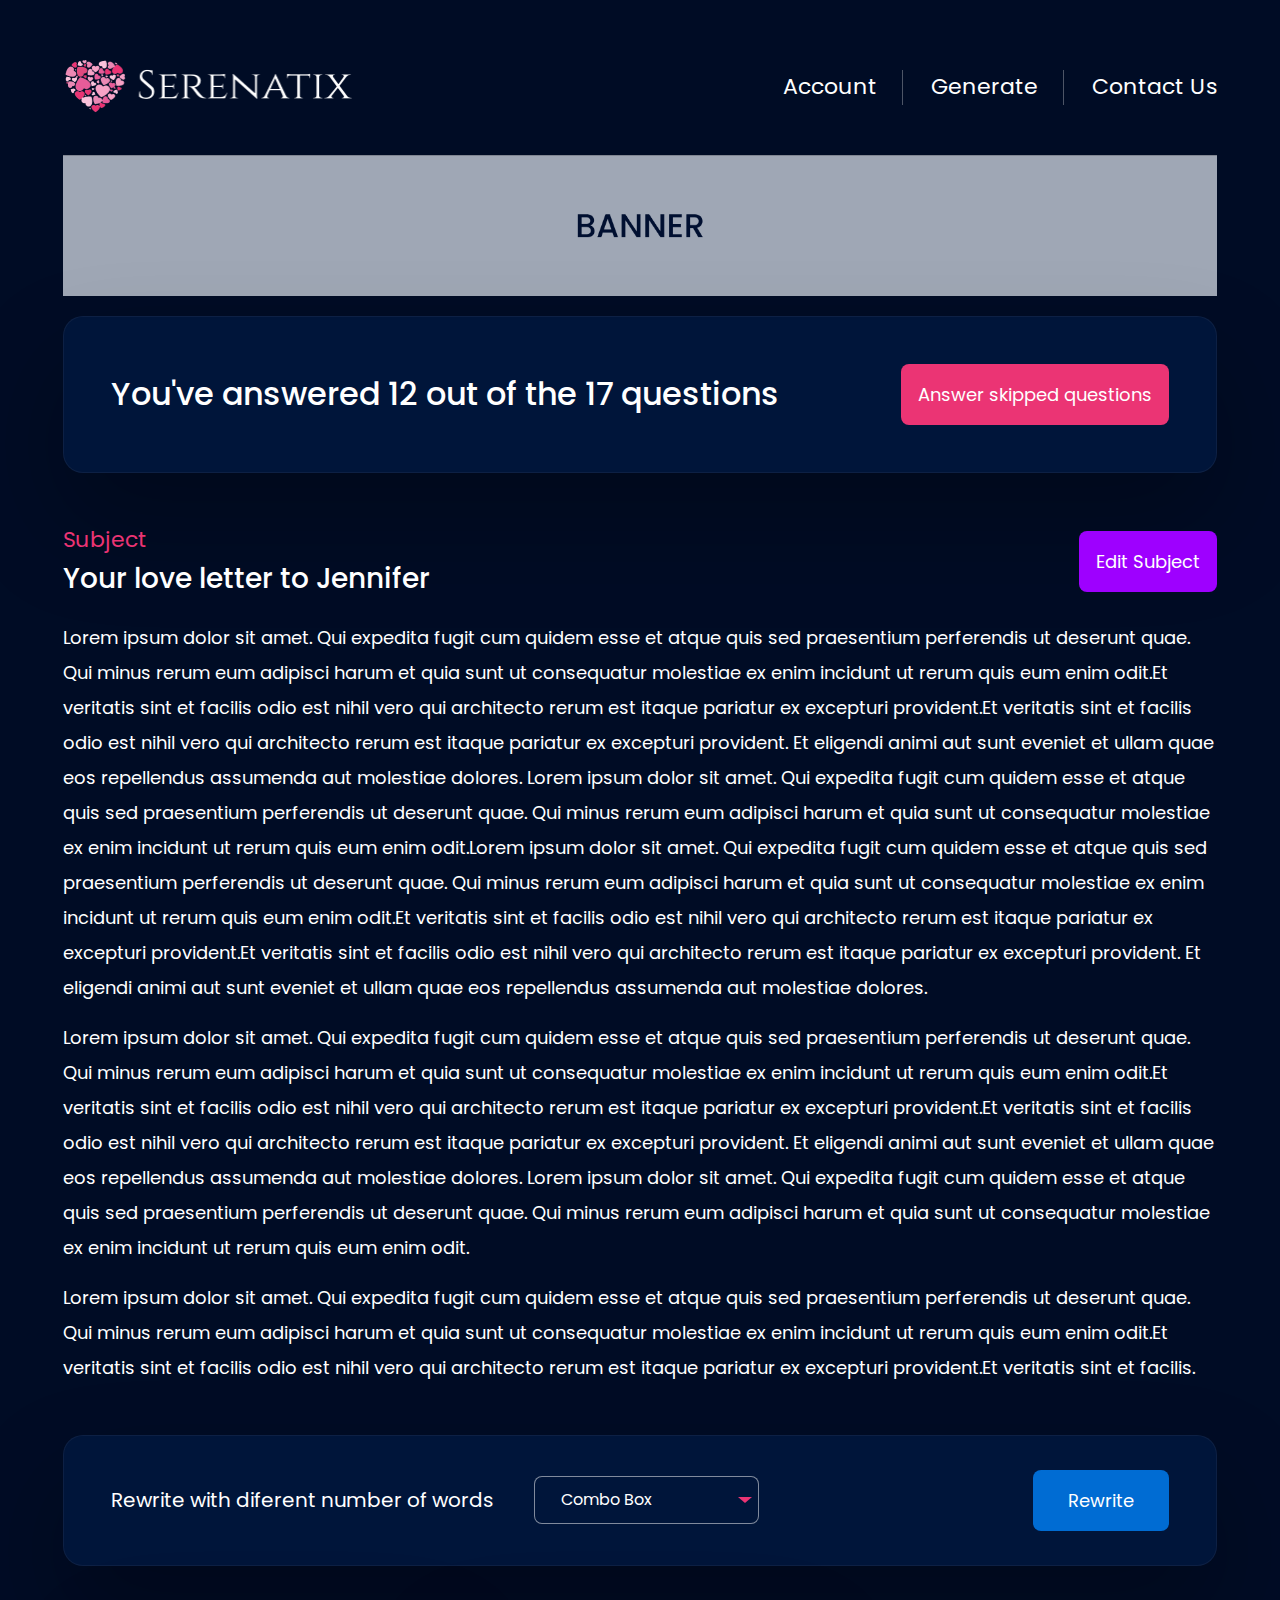
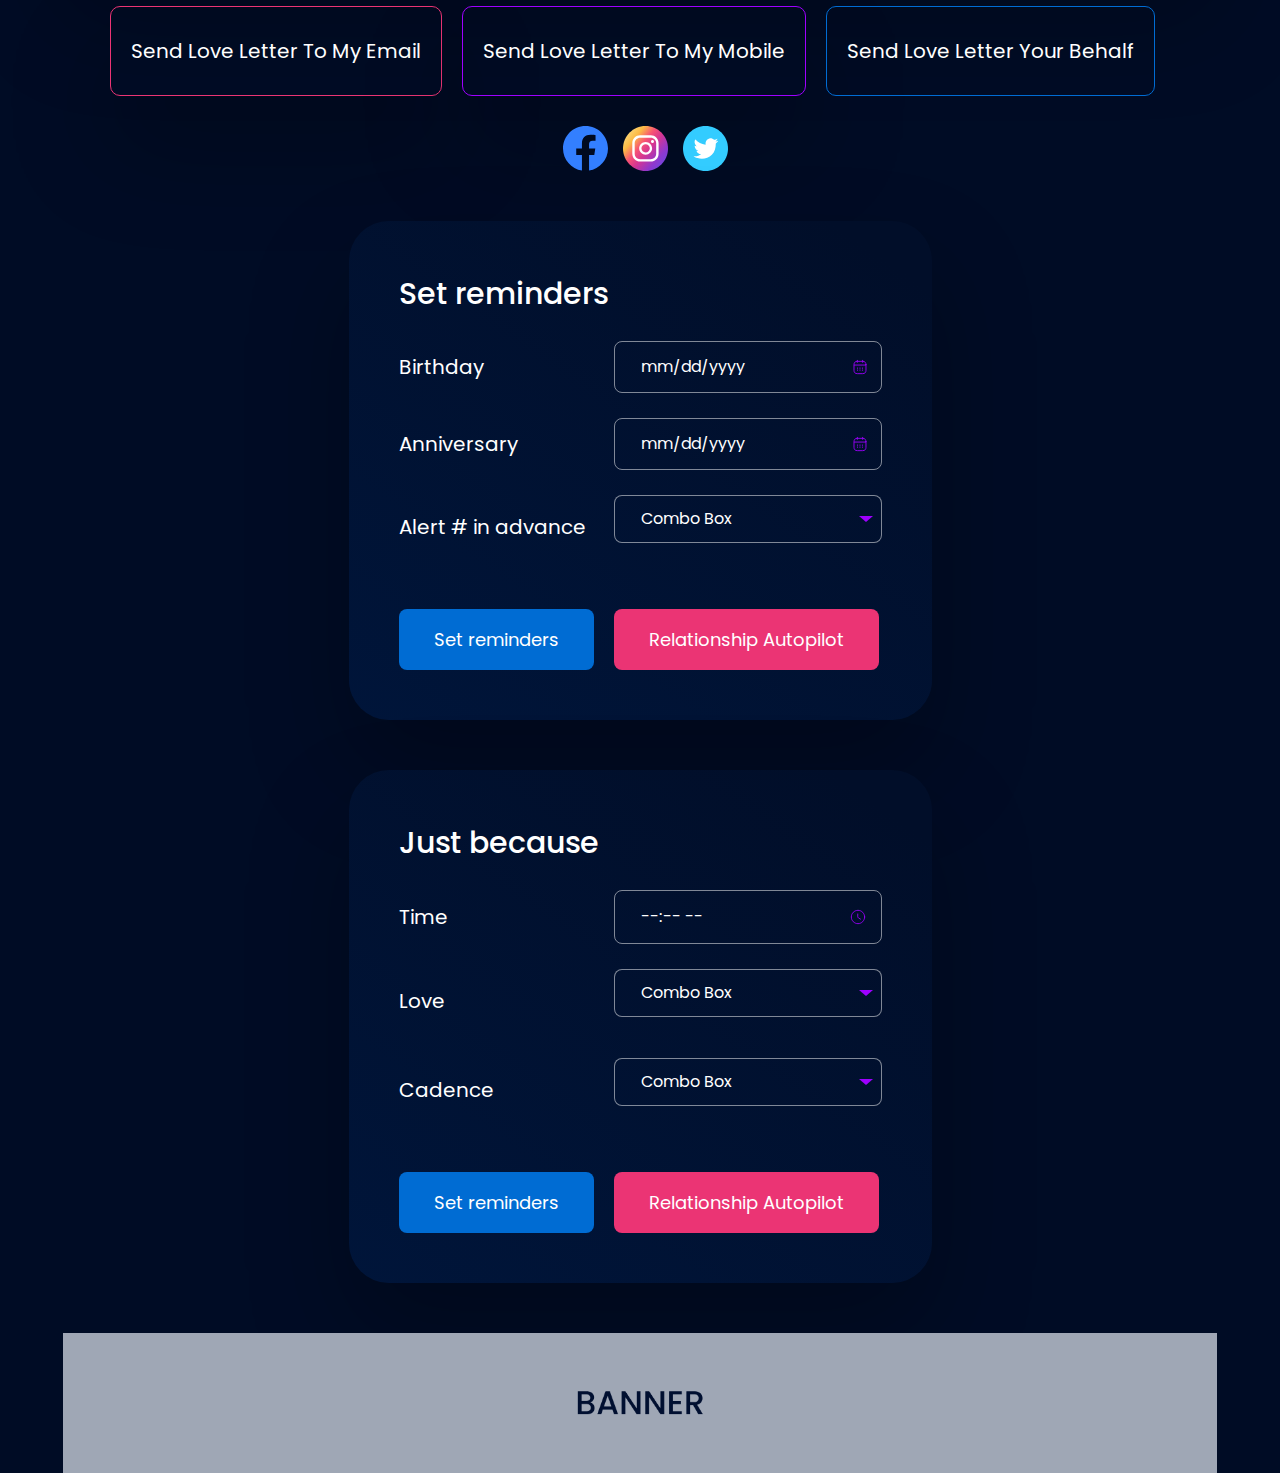
==== answare.html @ 98b58cbd "First Commit" ====
<!DOCTYPE html>
<html class="no-js" lang="en">

<head>
   <meta charset="utf-8" />
   <meta http-equiv="X-UA-Compatible" content="IE=edge" />
   <meta name="robots" content="noindex, follow" />
   <meta name="viewport" content="width=device-width, initial-scale=1">
   <meta name="description" content="" />

   <!-- Site Title -->
   <title>Answered - Serenatix - HTML Markup</title>

   <!-- Favicon -->
   <link rel="website icon" type="png" href="assets/img/icon.png" />
   <!-- CSS
	   ============================================ -->
   <!-- Bootstrap.css -->
   <link rel="stylesheet" href="assets/css/bootstrap-5.2.2.min.css" />

   <!-- Style.css -->
   <link rel="stylesheet" href="assets/css/main.css" />

   <!-- Responsive.css -->
   <link rel="stylesheet" href="assets/css/responsive.css" />
</head>

<body>
   <div class="content-wrapper">
      <header class="desktop-4-header">
         <div class="container-fluid">
            <div class="row">
               <div class="col ">
                  <div class="header_inner d-lg-flex justify-content-between align-items-center">
                     <div class="header_logo">
                        <a href="#"><img src="./assets/img/logo/line-logo.png" alt=""></a>
                     </div>
                     <div class="header_navigation">
                        <ul>
                           <li><a href="#">Account</a></li>
                           <li><a href="#">Generate</a></li>
                           <li><a href="#">Contact Us</a></li>
                        </ul>
                     </div>
                  </div>
               </div>
            </div>
         </div>
      </header>

      <section class="positive_qualities answered">
         <div class="container-fluid">
            <div class="row">
               <div class="col">
                  <div class="top_banner">
                     <img src="./assets/img/banner/banner-top.png" alt="">
                  </div>

                  <div class="answered_wrapper d-flex">

                     <div class="answered_content">
                        <div class="ans_cta">
                           <h2 class="title">You've answered 12 out of the 17 questions</h2>
                           <a href="#" class="btn">Answer skipped questions</a>
                        </div>

                        <div class="ans_content">
                           <div class="ans_content_subject d-flex align-items-center justify-content-between">
                              <div class="subject_head">
                                 <span>Subject</span>
                                 <h3>Your love letter to Jennifer</h3>
                              </div>
                              <div class="button">
                                 <a href="#" class="btn">Edit Subject</a>
                              </div>
                           </div>
                           <p>Lorem ipsum dolor sit amet. Qui expedita fugit cum quidem esse et atque quis sed
                              praesentium perferendis ut deserunt quae. Qui minus rerum eum adipisci harum et quia sunt
                              ut consequatur molestiae ex enim incidunt ut rerum quis eum enim odit.Et veritatis sint et
                              facilis odio est nihil vero qui architecto rerum est itaque pariatur ex excepturi
                              provident.Et veritatis sint et facilis odio est nihil vero qui architecto rerum est itaque
                              pariatur ex excepturi provident. Et eligendi animi aut sunt eveniet et ullam quae eos
                              repellendus assumenda aut molestiae dolores. Lorem ipsum dolor sit amet. Qui expedita
                              fugit cum quidem esse et atque quis sed praesentium perferendis ut deserunt quae. Qui
                              minus rerum eum adipisci harum et quia sunt ut consequatur molestiae ex enim incidunt ut
                              rerum quis eum enim odit.Lorem ipsum dolor sit amet. Qui expedita fugit cum quidem esse et
                              atque quis sed praesentium perferendis ut deserunt quae. Qui minus rerum eum adipisci
                              harum et quia sunt ut consequatur molestiae ex enim incidunt ut rerum quis eum enim
                              odit.Et veritatis sint et facilis odio est nihil vero qui architecto rerum est itaque
                              pariatur ex excepturi provident.Et veritatis sint et facilis odio est nihil vero qui
                              architecto rerum est itaque pariatur ex excepturi provident. Et eligendi animi aut sunt
                              eveniet et ullam quae eos repellendus assumenda aut molestiae dolores.</p>
                           <p>Lorem ipsum dolor sit amet. Qui expedita fugit cum quidem esse et atque quis sed
                              praesentium perferendis ut deserunt quae. Qui minus rerum eum adipisci harum et quia sunt
                              ut consequatur molestiae ex enim incidunt ut rerum quis eum enim odit.Et veritatis sint et
                              facilis odio est nihil vero qui architecto rerum est itaque pariatur ex excepturi
                              provident.Et veritatis sint et facilis odio est nihil vero qui architecto rerum est itaque
                              pariatur ex excepturi provident. Et eligendi animi aut sunt eveniet et ullam quae eos
                              repellendus assumenda aut molestiae dolores. Lorem ipsum dolor sit amet. Qui expedita
                              fugit cum quidem esse et atque quis sed praesentium perferendis ut deserunt quae. Qui
                              minus rerum eum adipisci harum et quia sunt ut consequatur molestiae ex enim incidunt ut
                              rerum quis eum enim odit.</p>
                           <p>
                              Lorem ipsum dolor sit amet. Qui expedita fugit cum quidem esse et atque quis sed
                              praesentium perferendis ut deserunt quae. Qui minus rerum eum adipisci harum et quia sunt
                              ut consequatur molestiae ex enim incidunt ut rerum quis eum enim odit.Et veritatis sint et
                              facilis odio est nihil vero qui architecto rerum est itaque pariatur ex excepturi
                              provident.Et veritatis sint et facilis.</p>
                        </div>

                        <div class="ans_cta cta-2">
                           <h4 class="title">Rewrite with diferent number of words</h4>
                           <div class="form_group">
                              <select name="occasion" id="occasion">
                                 <option value="combo-box">Combo Box</option>
                                 <option value="combo-box">Combo Box</option>
                                 <option value="combo-box">Combo Box</option>
                                 <option value="combo-box">Combo Box</option>
                              </select>
                           </div>
                           <a href="#" class="btn">Rewrite</a>
                        </div>

                        <div class="ans_share ">
                           <div class="ans_share_btn">
                              <a href="#" class="email">Send Love Letter To My Email</a>
                              <a href="#" class="mobile">Send Love Letter To My Mobile</a>
                              <a href="#" class="behalf">Send Love Letter Your Behalf</a>
                           </div>
                           <ul class="socials">
                              <li><a href="#"><img src="./assets/img/icons/fb.svg" alt=""></a></li>
                              <li><a href="#"><img src="./assets/img/icons/ig.svg" alt=""></a></li>
                              <li><a href="#"><img src="./assets/img/icons/tw.svg" alt=""></a></li>
                           </ul>
                        </div>

                        <div class="ans_reminder ">
                           <div class="single_reminder reminder">
                              <h2>Set reminders</h2>
                              <div class="form_group">
                                 <label for="r-date">Birthday</label>
                                 <input type="date" name="b-date" id="b-date" placeholder="Birthday">
                              </div>
                              <div class="form_group">
                                 <label for="r-date">Anniversary</label>
                                 <input type="date" name="Anniversary" id="Anniversary" placeholder="Anniversary">
                              </div>
                              <div class="form_group">
                                 <label for="occasion">Alert # in advance</label>
                                 <select name="occasion" id="occasion">
                                    <option value="combo-box">Combo Box</option>
                                    <option value="combo-box">Combo Box</option>
                                    <option value="combo-box">Combo Box</option>
                                    <option value="combo-box">Combo Box</option>
                                 </select>
                              </div>

                              <div class="buttons">
                                 <a href="#" class="btn reminder">Set reminders</a>
                                 <a href="#" class="btn autopilot">Relationship Autopilot</a>
                              </div>
                           </div>
                           <div class="single_reminder ">
                              <h2>Just because</h2>
                              <div class="form_group">
                                 <label for="r-date">Time</label>
                                 <input type="time" name="b-date" id="b-date" placeholder="Birthday">
                              </div>
                              <div class="form_group">
                                 <label for="r-date">Love</label>
                                 <select name="occasion" id="occasion">
                                    <option value="combo-box">Combo Box</option>
                                    <option value="combo-box">Combo Box</option>
                                    <option value="combo-box">Combo Box</option>
                                    <option value="combo-box">Combo Box</option>
                                 </select>
                              </div>
                              <div class="form_group">
                                 <label for="occasion">Cadence</label>
                                 <select name="occasion" id="occasion">
                                    <option value="combo-box">Combo Box</option>
                                    <option value="combo-box">Combo Box</option>
                                    <option value="combo-box">Combo Box</option>
                                    <option value="combo-box">Combo Box</option>
                                 </select>
                              </div>

                              <div class="buttons">
                                 <a href="#" class="btn reminder">Set reminders</a>
                                 <a href="#" class="btn autopilot">Relationship Autopilot</a>
                              </div>
                           </div>
                        </div>

                     </div>

                     <div class="answered_side_banner">
                        <img src="./assets/img/banner/banner-side.png" alt="" class="side-top">
                        <img src="./assets/img/banner/banner-side.png" alt="" class="side-bottom">
                     </div>

                  </div>

                  <div class="bottom_banner d-none d-md-block">
                     <img src="./assets/img/banner/banner-top.png" alt="">
                  </div>
               </div>
            </div>
         </div>
      </section>
   </div>

   <!-- JS
      ============================================ -->
   <!-- Jquery js -->
   <script src="assets/js/jquery-3.6.1.min.js"></script>

   <!-- Bootstrap -->
   <script src="assets/js/bootstrap.bundle-5.2.2.min.js"></script>

   <!-- Main -->
   <script src="assets/js/main.js"></script>
</body>

</html>
---- assets/css/main.css ----
/* CSS Index
-----------------------------------
1. Theme default css
2. Header Area
3. Off Canvas Menu
4. Mobile Menu Area
5. Hero Area
*/

/* Theme Default CSS
==================================================*/
@import url("https://fonts.googleapis.com/css2?family=Poppins:wght@200;300;400;500;600;700;800&display=swap");

:root {
	--color-primary: #eb3474;
	--color-secondary: #006cd3;
	--color-violet: #9e00ff;
	--color-white: #ffffff;
	--color-light: rgba(255, 255, 255, 0.5);
	--color-gray-light: #757095;
	--color-black: #000c25;

	--font-pop: "Poppins", sans-serif;
}
body {
	font-family: var(--font-pop);
	font-weight: 400;
	font-style: normal;
	font-size: 18px;
	color: var(--color-white);
	line-height: 35px;
	/* background-color: var(--color-black);	 */
}
* {
	margin: 0px;
	padding: 0px;
	box-sizing: border-box;
}
img {
	max-width: 100%;
	transition: all 0.3s ease-out 0s;
}
a,
.button {
	-webkit-transition: all 0.3s ease-out 0s;
	-moz-transition: all 0.3s ease-out 0s;
	-ms-transition: all 0.3s ease-out 0s;
	-o-transition: all 0.3s ease-out 0s;
	transition: all 0.3s ease-out 0s;
	text-decoration: none;
}

a:hover,
.main-menu li a:hover,
.footer-menu li a:hover {
	color: #2b96cc;
	text-decoration: none;
}
a,
button {
	color: var(--color-primary);
	outline: medium none;
	cursor: pointer;
}
h1,
h2,
h3,
h4,
h5,
h6 {
	font-family: var(--font-pop);
	font-weight: 500;
	font-style: normal;
	color: var(--color-white);
	margin: 0 0 15px;
	text-transform: normal;
}
h1 a,
h2 a,
h3 a,
h4 a,
h5 a,
h6 a {
	color: inherit;
}
h1 {
	font-size: 40px;
}
h2 {
	font-size: 30px;
}
h3 {
	font-size: 24px;
}
h4 {
	font-size: 22px;
}
h5 {
	font-size: 18px;
}
h6 {
	font-size: 16px;
}

ul {
	margin: 0px;
	padding: 0px;
}
li {
	list-style: none;
}
p {
	margin-bottom: 15px;
}

hr {
	border-bottom: 1px solid var(--color-light);
	border-top: 0 none;
	margin: 30px 0;
	padding: 0;
}

label {
	color: var(--color-light);
	cursor: pointer;
	font-size: 15px;
	font-weight: 400;
}

*::-moz-selection {
	background: var(--color-secondary);
	color: var(--color-white);
	text-shadow: none;
}
::-moz-selection {
	background: var(--color-secondary);
	color: var(--color-white);
	text-shadow: none;
}
::selection {
	background: var(--color-secondary);
	color: var(--color-white);
	text-shadow: none;
}
*::-moz-placeholder {
	color: var(--color-secondary);
	font-size: 14px;
	opacity: 1;
}
*::placeholder {
	color: var(--color-light);
	font-size: 16px;
	line-height: 16px;
	font-weight: 300;
	opacity: 1;
}

/* button style */
.btn,
.form_group input[type="submit"] {
	background-color: var(--color-secondary);
	border-radius: 8px;
	color: var(--color-white);
	display: inline-block;
	font-size: 18px;
	line-height: 27px;
	font-weight: 400;
	margin-bottom: 0;
	padding: 17px 17px;
	text-align: center;
	transition: all 0.3s ease 0s;
	border: none;
}
.btn:hover {
	background-color: var(--color-secondary);
}

input:focus[type="url"],
input:focus[type="text"],
input:focus[type="email"],
input:focus[type="tel"],
input:focus[type="button"],
input:focus[type="submit"],
input:focus[type="search"],
button:focus[type="button"],
button:focus[role="button"],
button:focus,
input:focus,
textarea:focus {
	outline: none;
	text-decoration: none;
}
select:focus-visible {
	outline: none;
}
.btn:focus {
	box-shadow: 0 0 0 0;
}

/* End Default Css */

/* Start Header Area
==================================================*/
.desktop-1,
.desktop-2,
.desktop-3 {
	min-height: 100vh;
	width: 100%;
	background-color: var(--color-black);
	background-repeat: no-repeat;
	background-position: left center;
	background-size: 57.5%;
	/* border-radius: 50px; */
	overflow: hidden;
	position: relative;
}
.desktop_content {
	max-width: 582px;
	width: 100%;
	margin-right: 169px;
	margin-top: 93px;
	/* background-color: var(--color-black); */
}
.desktop_content .desktop_logo {
	margin-bottom: 77px;
}
.desktop_content .desktop_logo > a {
	display: block;
	text-align: center;
	max-width: 300px;
	margin: auto;
}
.single_box_inner .inner_text {
	border: 1px solid rgba(255, 255, 255, 0.1);
	border-radius: 0 30px 30px 0;
	padding: 31px 48px;
}

.single_box_inner .inner_text > h3 {
	line-height: 36px;
	margin-bottom: 10px;
}

.single_box_inner .inner_text > p {
	font-size: 16px;
	line-height: 25px;
	letter-spacing: -0.02em;
	color: var(--color-gray-light);
	max-width: 427px;
	width: 100%;
	margin-bottom: 40px;
}

.single_box_inner .inner_text > .btn {
	width: 427px;
}
.single_box_inner .inner_text {
	border: 1px solid rgba(255, 255, 255, 0.1);
	border-radius: 0 30px 30px 0;
	padding: 31px 48px;
}
.single_box_inner .inner_text > p {
	font-size: 16px;
	line-height: 25px;
	letter-spacing: -0.02em;
	color: var(--color-gray-light);
	max-width: 427px;
	margin-bottom: 40px;
}

.single_box_inner .inner_text > .btn {
	width: 427px;
}
.generate-song .single_box_inner .inner_text > .btn {
	background-color: var(--color-primary);
}
.single_box_inner {
	padding: 29px;
	background: linear-gradient(
		193.73deg,
		rgba(255, 255, 255, 0.03) 10.68%,
		rgba(255, 255, 255, 0) 90.18%
	);
	border-radius: 0 30px 30px 0;
}
.form_group input,
.form_group select {
	width: 427px;
	background-color: transparent;
	border: 0.5px solid var(--color-light);
	padding: 15px 26px;
	border-radius: 8px;
	color: var(--color-white);
	margin-bottom: 16px;
	font-size: 16px;
	line-height: 16px;
}
.form_group select {
	-moz-appearance: none;
	-webkit-appearance: none;
	appearance: none;
	background-image: url("../img/icons/select-down.svg");
	background-size: 14px;
	background-repeat: no-repeat;
	background-position-x: 97%;
	background-position-y: 20px;
}
.form_group input[type="date"]::-webkit-calendar-picker-indicator {
	background-image: url("../img/icons/calendar.svg");
	margin-right: -15px;
}
/* .form_number {
	position: relative;
}
.form_number::after,
.form_number::before {
	position: absolute;
	right: 5px;
	width: 1.6em;
	height: 0.9em;
	font-size: 10px;
	pointer-events: none;
	background: #fff;
}
.form_number::after {
	color: blue;
	content: "\25B2";
	margin-top: 1px;
}
.form_number::before {
	color: red;
	content: "\25BC";
	margin-bottom: 5px;
	bottom: -0.5em;
} */

.single_box_inner .inner_text > h2 {
	line-height: 45px;
	margin-bottom: 30px;
}

.form_group input::placeholder {
	color: var(--color-light);
	font-weight: 300;
}

.form_group {
	position: relative;
}

.form_group > img {
	position: absolute;
	right: 14px;
	top: 40%;
	transform: translateY(-50%);
	width: 25px;
}
.form_notice {
	display: flex;
	justify-content: space-between;
	margin-top: 15px;
	margin-bottom: 56px;
}

.form_notice .forgot > a {
	font-size: 16px;
	line-height: 16px;
	text-decoration: underline;
	color: var(--color-white);
}
.form_notice .forgot > a:hover {
	color: var(--color-primary);
}
.form_notice .remember input[type="checkbox"] {
	width: 28px;
	-webkit-appearance: none;
	-moz-appearance: none;
	-o-appearance: none;
	appearance: none;
	margin-bottom: 0;
	margin-right: 11px;
	position: relative;
	cursor: pointer;
}

.form_notice .remember input[type="checkbox"]:before {
	content: "";
	position: absolute;
	display: block;
	top: -20px;
	right: -2px;
	width: 28px;
	height: 28px;
	border-radius: 6px;
	background-color: var(--color-primary);
	border: 1px solid var(--color-primary);
}
.form_notice .remember input[type="checkbox"]:checked:after {
	content: "";
	display: block;
	width: 7px;
	height: 15px;
	border: solid var(--color-white);
	border-width: 0 2px 2px 0;
	-webkit-transform: rotate(45deg);
	-ms-transform: rotate(45deg);
	transform: rotate(45deg);
	position: absolute;
	top: -16px;
	left: 13px;
}
.form_notice .remember input[type="checkbox"]:checked:before {
	border-color: var(--color-primary);
}
.form_notice .remember label {
	font-size: 16px;
	line-height: 16px;
	font-weight: 300;
	color: var(--color-white);
}
.mobile-desktop-logo {
	background-color: var(--color-black);
	padding-top: 48px;
}

.mobile-desktop-logo .desktop_logo {
	max-width: 197px;
	margin: auto;
	margin-bottom: -100px;
	position: relative;
}
.mobile-desktop-logo .mobile-image > img {
	width: 100%;
}
.content-wrapper {
	background-color: var(--color-black);
	background-position: center center;
	background-size: cover;
	background-repeat: no-repeat;
}
.desktop-4-header,
.content-section,
.generate-section,
.positive_qualities {
	padding-right: 4%;
	padding-left: 4%;
}
.header_logo > a {
	display: inline-block;
	max-width: 290px;
}
.header_navigation li {
	display: inline-block;
	position: relative;
}

.header_navigation li > a {
	font-size: 22px;
	line-height: 14px;
	font-weight: 400;
	color: var(--color-white);
}
.header_navigation li > a:hover {
	color: var(--color-primary);
}

.header_navigation li:not(:last-child):after {
	position: absolute;
	right: 0;
	width: 1px;
	height: 100%;
	background-color: var(--color-white);
	content: "";
	opacity: 0.3;
}

.header_navigation li:not(:last-child) {
	padding-right: 26px;
	margin-right: 23px;
}
.desktop-4-header .header_inner {
	border-bottom: 1px solid var(--color-light);
	padding-top: 60px;
	padding-bottom: 40px;
}
.content-section {
	padding-top: 35px;
	padding-bottom: 60px;
}
.plain_text > p {
	margin-bottom: 0;
}
.generate_content_wrapper .generate_form {
	max-width: 760px;
	width: 100%;
	margin-right: 70px;
}
.generate_content_wrapper .generate_form,
.generate_content_wrapper .generate_content {
	margin-bottom: 50px;
}
.generate_form .form_group label {
	min-width: 285px;
	font-size: 20px;
	line-height: 30px;
	color: var(--color-white);
}

.generate_form .form_group:not(:last-child) {
	margin-bottom: 25px;
}
.generate_form .form_group label {
	min-width: 285px;
	font-size: 20px;
	line-height: 30px;
	color: var(--color-white);
}
.generate_form .form_group label span {
	color: var(--color-primary);
}

.generate_form .form_group:not(:last-child) {
	margin-bottom: 25px;
}

.generate_form .form_group input,
.generate_form .form_group select {
	margin-bottom: 0;
	max-width: 470px;
	width: 100%;
}
.generate_form .form_group select option {
	color: var(--color-primary);
}
.generate_form .form_group select option:first-of-type {
	color: var(--color-light);
}
.generate_content .content_credits {
	background: linear-gradient(214.92deg, #010e29 7.83%, #00153a 100%);
	padding: 30px;
	border-radius: 40px;
	box-shadow: 0px 50px 100px rgba(0, 0, 0, 0.25);
	margin-bottom: 30px;
}

.generate_content .content_credits .credits_refer,
.generate_content .content_credits .credits_buy {
	border: 1px solid rgba(255, 255, 255, 0.1);
	padding: 22px;
	border-radius: 30px 0 0 30px;
	max-width: 316px;
	width: 100%;
	display: flex;
	flex-direction: column;
	justify-content: center;
}

.generate_content .content_credits .credits_buy {
	border-radius: 0 30px 30px 0;
	padding: 20px 40px;
}

.generate_content .content_credits .credits_refer h4,
.generate_content .content_credits .credits_buy h4 {
	font-size: 18px;
	line-height: 27px;
	margin-bottom: 1px;
	font-weight: 400;
}

.generate_content .content_credits .credits_refer p,
.generate_content .content_credits .credits_buy p {
	font-size: 14px;
	line-height: 17px;
	color: var(--color-light);
	font-weight: 300;
	margin-bottom: 15px;
}

.generate_content .content_credits .credits_buy h4 {
	margin-bottom: 19px;
}

.generate_content .content_credits .credits_refer h4 span,
.generate_content .content_credits .credits_buy h4 span {
	color: var(--color-primary);
}
.generate_content .content_credits .credits_refer .btn,
.generate_content .content_credits .credits_buy .btn {
	font-size: 16px;
	line-height: 24px;
	font-weight: 400;
	padding: 12px 26px;
}
.generate_content .content_credits .credits_buy .btn {
	background-color: var(--color-violet);
}
.generate_content .content_credits .total_credits {
	position: relative;
}

.generate_content .content_credits .total_credits > p {
	position: absolute;
	left: 50%;
	top: 50%;
	transform: translate(-50%, -50%);
	width: 100%;
	margin-bottom: 0;
	text-align: center;
}
.generate_content .content_credits .total_credits img {
	max-width: 230px;
	margin-left: -20px;
	margin-right: -20px;
}
.generate_content .content_credits .total_credits > p .total {
	display: block;
	font-size: 35px;
	line-height: 32px;
	font-weight: 500;
	color: var(--color-white);
}

.generate_content .content_credits .total_credits > p .text {
	font-size: 12px;
	line-height: 14px;
	text-transform: uppercase;
	font-weight: 500;
	display: inline-block;
	white-space: pre-line;
}
.generate_content .content_archive h3 {
	line-height: 36px;
	margin-bottom: 10px;
}

.generate_content .content_archive .archive_table {
	width: 100%;
	border-radius: 20px;
	overflow: hidden;
	background: linear-gradient(214.92deg, #010e29 7.83%, #00153a 100%);
}

.generate_content .content_archive .archive_table tr > th,
.generate_content .content_archive .archive_table tr > td {
	padding: 17px 25px;
	font-size: 14px;
	line-height: 21px;
	color: var(--color-light);
}

.generate_content .content_archive .archive_table thead {
	background-color: rgba(255, 255, 255, 0.1);
}

.generate_content .content_archive .archive_table tr > th select {
	padding: 0;
	margin: 0;
	background-color: transparent;
	border: none;
	width: 100%;
	color: var(--color-white);
	font-size: 14px;
	line-height: 21px;
	font-weight: 400;
}
.generate_content .content_archive .archive_table tr > th select {
	-moz-appearance: none;
	-webkit-appearance: none;
	appearance: none;
	background-image: url("../img/icons/table-arrow.svg");
	background-size: 14px;
	background-repeat: no-repeat;
	background-position-x: 100%;
}

.generate_content .content_archive .archive_table tr > th:not(:last-child),
.generate_content .content_archive .archive_table tr > td:not(:last-child) {
	border-right: 1px solid rgba(255, 255, 255, 0.1);
	width: 33.33%;
}

.generate_content .content_archive .archive_table tbody tr:not(:last-child) {
	border-bottom: 1px solid rgba(255, 255, 255, 0.1);
}
.generate_content_wrapper .generate_form .generate_form_btn {
	margin-top: 80px;
	display: flex;
	justify-content: space-between;
}

.generate_content_wrapper .generate_form .generate_form_btn > .btn {
	padding: 17px 25px;
	margin: 0 5px;
}

.generate_content_wrapper .generate_form .generate_form_btn > .btn.love {
	background-color: var(--color-primary);
}

.generate_content_wrapper .generate_form .generate_form_btn > .btn.letter {
	background-color: var(--color-violet);
}

/* Characteristics */
.positive_qualities_inner {
	text-align: center;
}

.positive_qualities_inner .total_quality {
	position: relative;
}

.positive_qualities_inner .total_quality > img {
	max-width: 280px;
	margin-top: -30px;
	margin-bottom: -30px;
}

.positive_qualities_inner .total_quality > p {
	position: absolute;
	top: 50%;
	left: 50%;
	transform: translate(-50%, -50%);
}

.positive_qualities_inner .total_quality > p span {
	display: block;
}

.positive_qualities_inner .total_quality > p span.total {
	font-size: 35px;
	line-height: 32px;
	font-weight: 500;
	color: var(--color-white);
}

.positive_qualities_inner .total_quality > p span.text {
	font-size: 14px;
	line-height: 14px;
	font-weight: 500;
	text-transform: uppercase;
	margin-top: 7px;
}
.positive_qualities_inner .title {
	font-size: 34px;
	line-height: 51px;
	margin-bottom: 34px;
}
.positive_qualities_checkbox {
	background: linear-gradient(214.92deg, #010e29 7.83%, #00153a 100%);
	padding: 35px;
	border-radius: 20px;
	margin-bottom: 80px;
}
.positive_qualities_checkbox .checkbox_group:not(:last-child) {
	margin-bottom: 28px;
}
.checkbox_group {
	display: flex;
}
.checkbox_group input[type="checkbox"] {
	max-width: 35px;
	width: 100%;
	-webkit-appearance: none;
	-moz-appearance: none;
	-o-appearance: none;
	appearance: none;
	margin-bottom: 0;
	margin-right: 20px;
	position: relative;
	cursor: pointer;
}

.checkbox_group input[type="checkbox"]:before {
	content: "";
	position: absolute;
	display: block;
	top: 0px;
	right: 0px;
	width: 35px;
	height: 35px;
	border-radius: 5px;
	background-color: #00153a;
	border: 1px solid var(--color-light);
	overflow: hidden;
}
.checkbox_group input[type="checkbox"]:checked:after {
	content: "";
	display: block;
	width: 11px;
	height: 20px;
	border: solid var(--color-white);
	border-width: 0 2px 2px 0;
	-webkit-transform: rotate(45deg);
	-ms-transform: rotate(45deg);
	transform: rotate(45deg);
	position: absolute;
	top: 3px;
	left: 12px;
}
.checkbox_group input[type="checkbox"]:checked:before {
	border-color: var(--color-primary);
	background-color: var(--color-primary);
}
.checkbox_group label {
	font-size: 22px;
	line-height: 35px;
	color: var(--color-white);
	font-weight: 400;
}
.positive_qualities_checkbox .checkbox_group.input {
	margin-left: 55px;
	margin-top: 20px;
}
.positive_qualities_checkbox .checkbox_group.input textarea {
	display: block;
	max-width: 100%;
	width: 100%;
	border: 1px solid var(--color-light);
	background: transparent;
	border-radius: 8px;
	padding: 28px 33px;
	font-size: 20px;
	line-height: 16px;
	color: var(--color-white);
	font-weight: 300;
}
.positive_qualities_buttons {
	padding-bottom: 67px;
}
.positive_qualities_buttons .question .btn {
	padding: 17px 40px;
}
.positive_qualities_buttons .question .btn.previous {
	filter: drop-shadow(0px 30px 60px rgba(235, 52, 116, 0.15));
	background-color: transparent;
	border: 1px solid var(--color-violet);
	margin-right: 20px;
}
.positive_qualities_buttons .question .btn.next {
	background-color: var(--color-violet);
}
.positive_qualities_buttons .saves .btn {
	padding: 17px 30px;
}
.positive_qualities_buttons .saves .btn.finished {
	background-color: var(--color-primary);
	margin-left: 20px;
}

/* Answered */
.top_banner {
	margin-bottom: 20px;
}
.answered_side_banner .side-top {
	margin-bottom: 20px;
}
.answered_side_banner {
	max-width: 212px;
	width: 100%;
	margin-left: 50px;
}
.answered_content {
	width: 100%;
}
.answered_content .ans_cta {
	border: 1px solid rgba(255, 255, 255, 0.05);
	background-color: #00153a;
	box-shadow: 0px 50px 100px rgba(0, 0, 0, 0.25);
	border-radius: 20px;
	padding: 47px;
	display: flex;
	align-items: center;
	justify-content: space-between;
	margin-bottom: 50px;
}
.answered_content .ans_cta .title {
	font-size: 32px;
	line-height: 48px;
	margin-bottom: 0;
}

.answered_content .ans_cta .btn {
	background-color: var(--color-primary);
}
.ans_content_subject .subject_head > span {
	display: inline-block;
	font-size: 22px;
	line-height: 33px;
	color: var(--color-primary);
}

.ans_content_subject .subject_head > h3 {
	font-size: 28px;
	line-height: 42px;
	margin-bottom: 0;
}

.ans_content_subject .button .btn {
	background-color: var(--color-violet);
}

.ans_content_subject {
	margin-bottom: 20px;
}
.ans_content > p {
	font-size: 18px;
	line-height: 35px;
}
.answered_content .ans_cta.cta-2 {
	padding: 34px 47px;
	margin-bottom: 40px;
}

.answered_content .ans_cta.cta-2 .title {
	font-size: 20px;
	line-height: 30px;
	font-weight: 400;
}
.ans_content {
	margin-bottom: 50px;
}
.answered_content .ans_cta.cta-2 .btn {
	background-color: var(--color-secondary);
	padding: 17px 35px;
}
.answered_content .ans_cta.cta-2 .form_group select {
	margin-bottom: 0px;
	width: 100%;
}
.answered_content .ans_cta.cta-2 .form_group {
	max-width: 225px;
	width: 100%;
	margin-left: 40px;
	margin-right: auto;
}
.ans_share_btn > a {
	font-size: 20px;
	line-height: 30px;
	font-weight: 400;
	border: 1px solid var(--color-secondary);
	padding: 29px;
	color: var(--color-white);
	max-width: 417px;
	display: inline-block;
	border-radius: 10px;
	margin-right: 15px;
	text-align: center;
}
.ans_share_btn > a.email {
	border-color: var(--color-primary);
	box-shadow: 0px 50px 100px rgba(0, 0, 0, 0.25);
}
.ans_share_btn > a.mobile {
	border-color: var(--color-violet);
	box-shadow: 0px 50px 100px rgba(0, 0, 0, 0.25);
}
.socials li {
	display: inline-block;
	margin-left: 10px;
}

.socials li > a {
	display: block;
	max-width: 45px;
}
.answered_content .ans_share {
	width: 100%;
	display: flex;
	align-items: center;
	justify-content: space-between;
	margin-bottom: 50px;
}
.ans_reminder .single_reminder {
	background: linear-gradient(214.92deg, #010e29 7.83%, #00153a 100%);
	max-width: 583px;
	width: 100%;
	box-shadow: 0px 50px 100px rgba(0, 0, 0, 0.25);
	border-radius: 40px;
	padding: 50px;
}

.ans_reminder .single_reminder > h2 {
	font-size: 30px;
	line-height: 45px;
	margin-bottom: 25px;
}

.ans_reminder .single_reminder .form_group label {
	min-width: 215px;
	font-size: 20px;
	line-height: 30px;
	color: var(--color-white);
}

.ans_reminder .single_reminder .form_group {
	display: flex;
	align-items: center;
	margin-bottom: 25px;
}

.ans_reminder .single_reminder .form_group input {
	margin-bottom: 0;
}

.ans_reminder .single_reminder .buttons {
	padding-top: 25px;
}

.ans_reminder .single_reminder .buttons .btn.reminder {
	margin-right: 15px;
}

.ans_reminder .single_reminder .buttons .btn.autopilot {
	background-color: var(--color-primary);
}

.ans_reminder .single_reminder .buttons .btn {
	padding: 17px 35px;
}
.answered_content .ans_reminder {
	display: flex;
}
.answered_content .ans_reminder .single_reminder {
	margin-bottom: 50px;
}
.answered_content .ans_reminder .single_reminder.reminder {
	margin-right: 30px;
}
.ans_reminder .single_reminder .form_group select {
	-moz-appearance: none;
	-webkit-appearance: none;
	appearance: none;
	background-image: url("../img/icons/angle-d.svg");
	background-size: 14px;
	background-repeat: no-repeat;
	background-position-x: 97%;
	background-position-y: 20px;
}
.ans_reminder
	.single_reminder
	.form_group
	input[type="date"]::-webkit-calendar-picker-indicator {
	background-image: url("../img/icons/calendar-d.svg");
	margin-right: -15px;
}
.ans_reminder
	.single_reminder
	.form_group
	input[type="time"]::-webkit-calendar-picker-indicator {
	background-image: url("../img/icons/clock-d.svg");
	margin-right: -15px;
}
---- assets/css/responsive.css ----
@media only screen and (min-width: 1651px) and (max-width: 1890px) {
.generate_content_wrapper .generate_form {
	max-width: 760px;
	margin-right: 50px;
}

.generate_content_wrapper .generate_content {
	width: 682px;
}
}





@media only screen and (min-width: 1401px) and (max-width: 1650px) {
	.generate_content_wrapper .generate_form {
		max-width: 447px;
		margin-right: 50px;
	}

	.generate_content_wrapper .generate_content {
		width: 766px;
	}
	.desktop-1,
	.desktop-2,
	.desktop-3 {
		background-size: 69%;
	}
	.desktop_content {
		max-width: 500px;
		margin-right: 50px;
		margin-top: 50px;
	}
	.single_box_inner .inner_text > .btn,
	.form_group input,
	.btn,
	.form_group input[type="submit"] {
		width: 100%;
	}
	.single_box_inner .inner_text > h3 {
		font-size: 21px;
	}
	.positive_qualities_buttons .btn,
	.ans_reminder .single_reminder .buttons .btn,
	.answered_content .ans_cta .btn {
		width: auto;
	}
	.answered_side_banner {
		display: none;
	}
	.answered_content .ans_share {
		flex-wrap: wrap;
		justify-content: center;
	}

	.answered_content .ans_share .ans_share_btn {
		margin-bottom: 30px;
	}
}
/* X-Large devices (large desktops, 1200px to 1400px) */
@media only screen and (min-width: 1200px) and (max-width: 1400px) {
	.desktop-1,
	.desktop-2,
	.desktop-3 {
		background-size: 69%;
	}
	.desktop_content {
		max-width: 450px;
		margin-right: 35px;
		margin-top: 35px;
	}
	.desktop_content .desktop_logo {
		margin-bottom: 40px;
	}
	.single_box_inner {
		padding: 20px;
	}
	.single_box_inner .inner_text {
		padding: 25px 30px;
	}
	.single_box_inner .inner_text > h3 {
		font-size: 21px;
	}
	.single_box_inner .inner_text > .btn,
	.form_group input,
	.btn,
	.form_group input[type="submit"] {
		width: 100%;
	}
	.generate_content_wrapper .generate_form {
		max-width: 350px;
		margin-right: 40px;
	}

	.generate_content_wrapper .generate_content {
		width: 689px;
	}
	.positive_qualities_buttons .btn,
	.ans_reminder .single_reminder .buttons .btn,
	.answered_content .ans_cta .btn {
		width: auto;
	}
	.answered_side_banner {
		display: none;
	}
	.answered_content .ans_share {
		flex-wrap: wrap;
		justify-content: center;
	}

	.answered_content .ans_share .ans_share_btn {
		margin-bottom: 30px;
	}
	.answered_content .ans_reminder {
		flex-wrap: wrap;
		justify-content: center;
	}
	.answered_content .ans_reminder .single_reminder.reminder {
		margin-right: 0;
	}
	.ans_share_btn > a {
		padding: 29px 20px;
	}
}

/* Large devices (desktops, 992px to 1199px) */
@media only screen and (min-width: 992px) and (max-width: 1199px) {
	.desktop-1,
	.desktop-2,
	.desktop-3 {
		background-size: 62%;
	}
	.desktop-1::after,
	.desktop-2::after,
	.desktop-3::after {
		content: "";
		background: url(../img/desktop/shadow-top.png);
		background-size: 98% 100%;
		background-position: left bottom;
		background-repeat: no-repeat;
		position: absolute;
		top: 0;
		left: 0;
		width: 62%;
		height: 12%;
	}

	.desktop-1::before,
	.desktop-2::before,
	.desktop-3.forgot {
		content: "";
		background: url(../img/desktop/shadow-bottom.png);
		background-position: center;
		position: absolute;
		bottom: 0;
		left: 0;
		width: 50%;
		height: 12%;
		background-size: 116% 100%;
		background-position: left top;
		background-repeat: no-repeat;
	}
	.desktop_content {
		max-width: 450px;
		margin-right: 15px;
		margin-top: 20px;
	}
	.desktop_content .desktop_logo {
		margin-bottom: 35px;
	}
	.single_box_inner {
		padding: 20px;
	}
	.single_box_inner .inner_text {
		padding: 25px 30px;
	}
	.single_box_inner .inner_text > h3 {
		font-size: 21px;
	}
	.single_box_inner .inner_text > p {
		margin-bottom: 25px;
	}
	.single_box_inner .inner_text > .btn,
	.form_group input,
	.btn,
	.form_group input[type="submit"] {
		width: 100%;
	}
	.generate_content_wrapper .generate_form {
		margin-right: 0px;
	}
	.generate_content_wrapper .generate_form .generate_form_btn > .btn {
		width: auto;
	}
	.positive_qualities_buttons .btn,
	.ans_reminder .single_reminder .buttons .btn,
	.answered_content .ans_cta .btn {
		width: auto;
	}

	.answered_side_banner {
		display: none;
	}
	.answered_content .ans_cta {
		flex-wrap: wrap;
		justify-content: center;
	}

	.answered_content .ans_cta .title {
		margin-bottom: 30px;
	}
	.answered_content .ans_cta.cta-2 .title {
		margin-bottom: 0;
	}
	.answered_content .ans_share {
		flex-wrap: wrap;
		justify-content: center;
	}
	.answered_content .ans_share .ans_share_btn {
		display: flex;
		flex-direction: column;
		width: 100%;
		align-items: center;
	}
	.answered_content .ans_reminder {
		flex-wrap: wrap;
		justify-content: center;
	}
	.answered_content .ans_reminder .single_reminder.reminder {
		margin-right: 0;
	}
	.ans_share_btn > a {
		max-width: 417px;
		width: 100%;
		margin-bottom: 25px;
	}
}

/* Medium devices (tablets, 768px to 991px) */
@media only screen and (min-width: 768px) and (max-width: 991px) {
	.desktop-1,
	.desktop-2,
	.desktop-3 {
		background-image: none !important;
		margin-top: -100px;
	}
	.desktop_content {
		margin: auto;
	}
	.desktop-4-header .header_inner {
		text-align: center;
		padding-top: 41px;
		padding-bottom: 25px;
	}
	.header_logo > a {
		max-width: 200px;
		width: 100%;
		margin-bottom: 30px;
	}
	.header_navigation {
		border-top: 1px solid var(--color-light);
		padding-top: 25px;
	}
	.generate_content_wrapper .generate_form {
		margin-right: 0px;
	}
	.generate_form .form_group input,
	.generate_form .form_group select {
		max-width: 100%;
	}
	.generate_form .form_group label {
		margin-bottom: 15px;
	}
	.generate_content_wrapper .generate_form .generate_form_btn > .btn {
		width: 100%;
	}
	.generate_content_wrapper .generate_form .generate_form_btn {
		flex-wrap: wrap;
	}

	.generate_content_wrapper
		.generate_form
		.generate_form_btn
		> .btn:not(:last-child) {
		margin-bottom: 10px;
	}
	.generate_content .content_credits {
		flex-direction: column;
		max-width: 400px;
		margin: 0 auto 30px auto;
	}

	.generate_content .content_credits .credits_refer {
		margin-bottom: 15px;
		border-radius: 30px 30px 0 0;
	}

	.generate_content .content_credits .credits_buy {
		border-radius: 0 0 30px 30px;
	}
	.generate_content .content_archive .archive_table tr > th,
	.generate_content .content_archive .archive_table tr > td {
		padding: 11px 20px;
	}

	.generate_content_wrapper .generate_content {
		width: 100%;
	}

	.positive_qualities_inner .title {
		text-align: left;
		font-size: 24px;
		line-height: 34px;
		margin-bottom: 30px;
	}

	.positive_qualities_checkbox {
		padding: 35px 30px;
		margin-bottom: 30px;
	}

	.checkbox_group label {
		font-size: 18px;
		line-height: 25px;
	}
	.checkbox_group input[type="checkbox"] {
		max-width: 30px;
		width: 100%;
		margin-right: 18px;
	}

	.checkbox_group input[type="checkbox"]:before {
		width: 30px;
		height: 30px;
	}

	.checkbox_group input[type="checkbox"]:checked:after {
		top: 2px;
		left: 10px;
	}
	.positive_qualities_checkbox .checkbox_group.input {
		margin-top: 15px;
		margin-left: 50px;
	}
	.positive_qualities_checkbox .checkbox_group.input textarea {
		height: 120px;
	}
	.positive_qualities_buttons {
		flex-direction: column;
		align-items: center;
		padding-bottom: 35px;
	}

	.positive_qualities_buttons .question,
	.positive_qualities_buttons .saves {
		display: flex;
		margin-bottom: 20px;
		justify-content: space-between;
		width: 100%;
	}

	.positive_qualities_buttons .question .btn,
	.positive_qualities_buttons .saves .btn {
		max-width: 48%;
		flex: 0 0 48%;
	}

	.answered_side_banner {
		display: none;
	}
	.answered_content .ans_cta {
		flex-wrap: wrap;
		justify-content: center;
		padding: 30px;
		text-align: center;
	}
	.answered_content .ans_cta .title {
		font-size: 22px;
		line-height: 33px;
		margin-bottom: 20px;
	}
	.ans_content_subject .subject_head > h3 {
		font-size: 24px;
		line-height: 36px;
	}

	.ans_content_subject {
		margin-bottom: 30px;
	}
	.ans_content > p {
		font-size: 16px;
		line-height: 28px;
	}
	.answered_content .ans_cta.cta-2 {
		padding: 30px;
		flex-direction: column;
		align-items: center;
		margin-bottom: 50px;
	}

	.answered_content .ans_cta.cta-2 .form_group {
		max-width: 100%;
		margin-left: 0;
		margin-top: 20px;
		margin-bottom: 20px;
	}
	.answered_content .ans_cta.cta-2 .title {
		margin-bottom: 0;
	}
	.answered_content .ans_share {
		flex-wrap: wrap;
		justify-content: center;
	}
	.answered_content .ans_share .ans_share_btn {
		display: flex;
		flex-direction: column;
		width: 100%;
		align-items: center;
	}
	.answered_content .ans_reminder {
		flex-wrap: wrap;
		justify-content: center;
	}
	.answered_content .ans_reminder .single_reminder.reminder {
		margin-right: 0;
	}
	.ans_share_btn > a {
		max-width: 417px;
		width: 100%;
		margin-bottom: 25px;
	}
}

/* X-Small devices (small mobile) (portrait phones, less than 767px) */
@media only screen and (max-width: 767px) {
	.mobile-desktop-logo .desktop_logo {
		margin-bottom: 0px;
	}
	.desktop-1,
	.desktop-2,
	.desktop-3 {
		background-image: none !important;
		padding-bottom: 35px;
		height: auto;
		background-color: var(--color-black);
	}

	.desktop_content {
		margin: auto;
	}
	.desktop_content {
		max-width: 378px;
		margin: auto;
	}
	.single_box_inner .inner_text > .btn,
	.form_group input,
	.btn,
	.form_group input[type="submit"] {
		width: 100%;
	}

	.single_box_inner .inner_text > .btn {
		margin-bottom: 10px;
	}

	.single_box_inner {
		padding: 20px;
	}

	.single_box_inner .inner_text {
		padding: 25px 30px;
	}

	.single_box_inner .inner_text > h3 {
		line-height: 30px;
	}

	.single_box_inner .inner_text > p {
		margin-bottom: 30px;
	}
	.single_box_inner .inner_text > h2 {
		font-size: 25px;
		line-height: 38px;
	}

	.form_notice .remember label,
	.form_notice .forgot > a {
		font-size: 12px;
	}

	.login .single_box_inner .inner_text,
	.sign-up .single_box_inner .inner_text {
		padding: 25px;
	}

	.form_notice {
		margin-bottom: 40px;
		margin-top: 10px;
	}

	.form_notice .remember input[type="checkbox"] {
		margin-right: 5px;
	}
	.desktop-4-header,
	.content-section,
	.generate-section,
	.positive_qualities {
		padding-right: 3%;
		padding-left: 3%;
	}
	.desktop-4-header .header_inner {
		text-align: center;
		padding-top: 41px;
		padding-bottom: 25px;
	}
	.header_logo > a {
		max-width: 200px;
		width: 100%;
		margin-bottom: 30px;
	}
	.header_navigation {
		border-top: 1px solid var(--color-light);
		padding-top: 25px;
	}
	.header_navigation li > a {
		font-size: 18px;
		line-height: 14px;
	}

	.header_navigation li:not(:last-child) {
		padding-right: 12px;
		margin-right: 6px;
	}
	.generate_content_wrapper .generate_form {
		margin-right: 0px;
	}
	.generate_form .form_group input,
	.generate_form .form_group select {
		max-width: 100%;
	}
	.generate_form .form_group label {
		margin-bottom: 15px;
	}
	.generate_content_wrapper .generate_form .generate_form_btn > .btn {
		width: 100%;
	}
	.content-section {
		padding-top: 25px;
		padding-bottom: 40px;
	}

	.plain_text > p {
		font-size: 16px;
		line-height: 28px;
	}

	.generate_form .form_group:not(:last-child) {
		margin-bottom: 30px;
	}
	.generate_content_wrapper .generate_form .generate_form_btn {
		flex-wrap: wrap;
		margin-top: 30px;
	}

	.generate_content_wrapper
		.generate_form
		.generate_form_btn
		> .btn:not(:last-child) {
		margin-bottom: 10px;
	}
	.generate_content .content_credits {
		flex-direction: column;
		max-width: 100%;
		margin: 0 auto 50px auto;
		padding: 20px;
	}
	.generate_content .content_credits .total_credits img {
		max-width: 290px;
	}
	.generate_content .content_credits .total_credits {
		margin-top: -50px;
		margin-bottom: -30px;
	}
	.generate_content .content_credits .credits_refer {
		margin-bottom: 15px;
		border-radius: 30px 30px 0 0;
	}

	.generate_content .content_credits .credits_buy {
		border-radius: 0 0 30px 30px;
	}
	.generate_content .content_archive .archive_table tr > th,
	.generate_content .content_archive .archive_table tr > td {
		padding: 11px 12px;
		font-size: 11px;
	}

	.generate_content_wrapper .generate_content {
		width: 100%;
	}
	.generate_content .content_archive .archive_table tr > th select {
		background-size: 9px;
		background-position-x: 100%;
		background-position-y: 4px;
	}
	.generate_content .content_archive .archive_table tr > th:not(:last-child),
	.generate_content .content_archive .archive_table tr > td:not(:last-child) {
		width: 28%;
	}

	.positive_qualities_inner .title {
		text-align: left;
		font-size: 24px;
		line-height: 34px;
		margin-bottom: 30px;
	}

	.positive_qualities_checkbox {
		padding: 35px 30px;
		margin-bottom: 30px;
		margin-left: -30px;
		margin-right: -30px;
	}

	.checkbox_group label {
		font-size: 18px;
		line-height: 25px;
	}
	.checkbox_group input[type="checkbox"] {
		max-width: 30px;
		width: 100%;
		margin-right: 18px;
	}

	.checkbox_group input[type="checkbox"]:before {
		width: 30px;
		height: 30px;
	}

	.checkbox_group input[type="checkbox"]:checked:after {
		top: 2px;
		left: 10px;
	}
	.positive_qualities_checkbox .checkbox_group.input {
		margin-top: 15px;
		margin-left: 50px;
	}
	.positive_qualities_checkbox .checkbox_group.input textarea {
		height: 120px;
	}
	.positive_qualities_buttons {
		flex-direction: column;
		align-items: center;
		padding-bottom: 35px;
	}

	.positive_qualities_buttons .question,
	.positive_qualities_buttons .saves {
		display: flex;
		margin-bottom: 20px;
		justify-content: space-between;
		width: 100%;
	}

	.positive_qualities_buttons .question .btn,
	.positive_qualities_buttons .saves .btn {
		max-width: 48%;
		font-size: 15px;
		flex: 0 0 48%;
		padding: 17px 0;
	}
	.top_banner > img {
		height: 154px;
		object-fit: cover;
	}

	.top_banner {
		margin-bottom: 25px;
	}
	.answered_side_banner {
		display: none;
	}
	.answered_content .ans_cta {
		flex-wrap: wrap;
		justify-content: center;
		padding: 30px;
		text-align: center;
	}
	.answered_content .ans_cta .title {
		font-size: 22px;
		line-height: 33px;
		margin-bottom: 20px;
	}
	.answered_content .ans_cta .btn {
		padding: 17px 0;
	}
	.ans_content_subject .subject_head > h3 {
		font-size: 24px;
		line-height: 36px;
	}

	.ans_content_subject {
		margin-bottom: 30px;
		flex-wrap: wrap;
	}
	.ans_content_subject .button {
		margin-top: 20px;
	}

	.answered_content .ans_cta.cta-2 .title {
		font-size: 22px;
		line-height: 33px;
	}
	.ans_content > p {
		font-size: 16px;
		line-height: 28px;
	}
	.answered_content .ans_cta.cta-2 {
		padding: 30px;
		flex-direction: column;
		align-items: center;
		margin-bottom: 50px;
	}

	.answered_content .ans_cta.cta-2 .form_group {
		max-width: 100%;
		margin-left: 0;
		margin-top: 20px;
		margin-bottom: 20px;
	}
	.answered_content .ans_cta.cta-2 .title {
		margin-bottom: 0;
	}
	.answered_content .ans_share {
		flex-wrap: wrap;
		justify-content: center;
	}
	.answered_content .ans_share .ans_share_btn {
		display: flex;
		flex-direction: column;
		width: 100%;
		align-items: center;
	}
	.answered_content .ans_reminder {
		flex-wrap: wrap;
		justify-content: center;
		margin-left: -30px;
		margin-right: -30px;
	}
	.answered_content .ans_reminder .single_reminder.reminder {
		margin-right: 0;
		margin-bottom: 20px;
	}
	.ans_share_btn > a {
		max-width: 417px;
		width: 100%;
		margin-bottom: 25px;
		padding: 29px 0;
	}
	.answered_content .ans_share .socials {
		margin-top: 5px;
	}

	.answered_content .ans_share .socials li {
		margin: 0 5px;
	}
	.answered_content .ans_reminder .single_reminder {
		padding: 30px;
	}

	.ans_reminder .single_reminder .form_group {
		flex-wrap: wrap;
	}

	.ans_reminder .single_reminder .form_group label {
		margin-bottom: 15px;
	}

	.ans_reminder .single_reminder .buttons .btn.reminder {
		margin-right: 0;
		margin-bottom: 15px;
	}
}

/* Small devices (large mobile) (landscape phones, 480px to 767px) */
@media only screen and (min-width: 480px) and (max-width: 767px) {
}
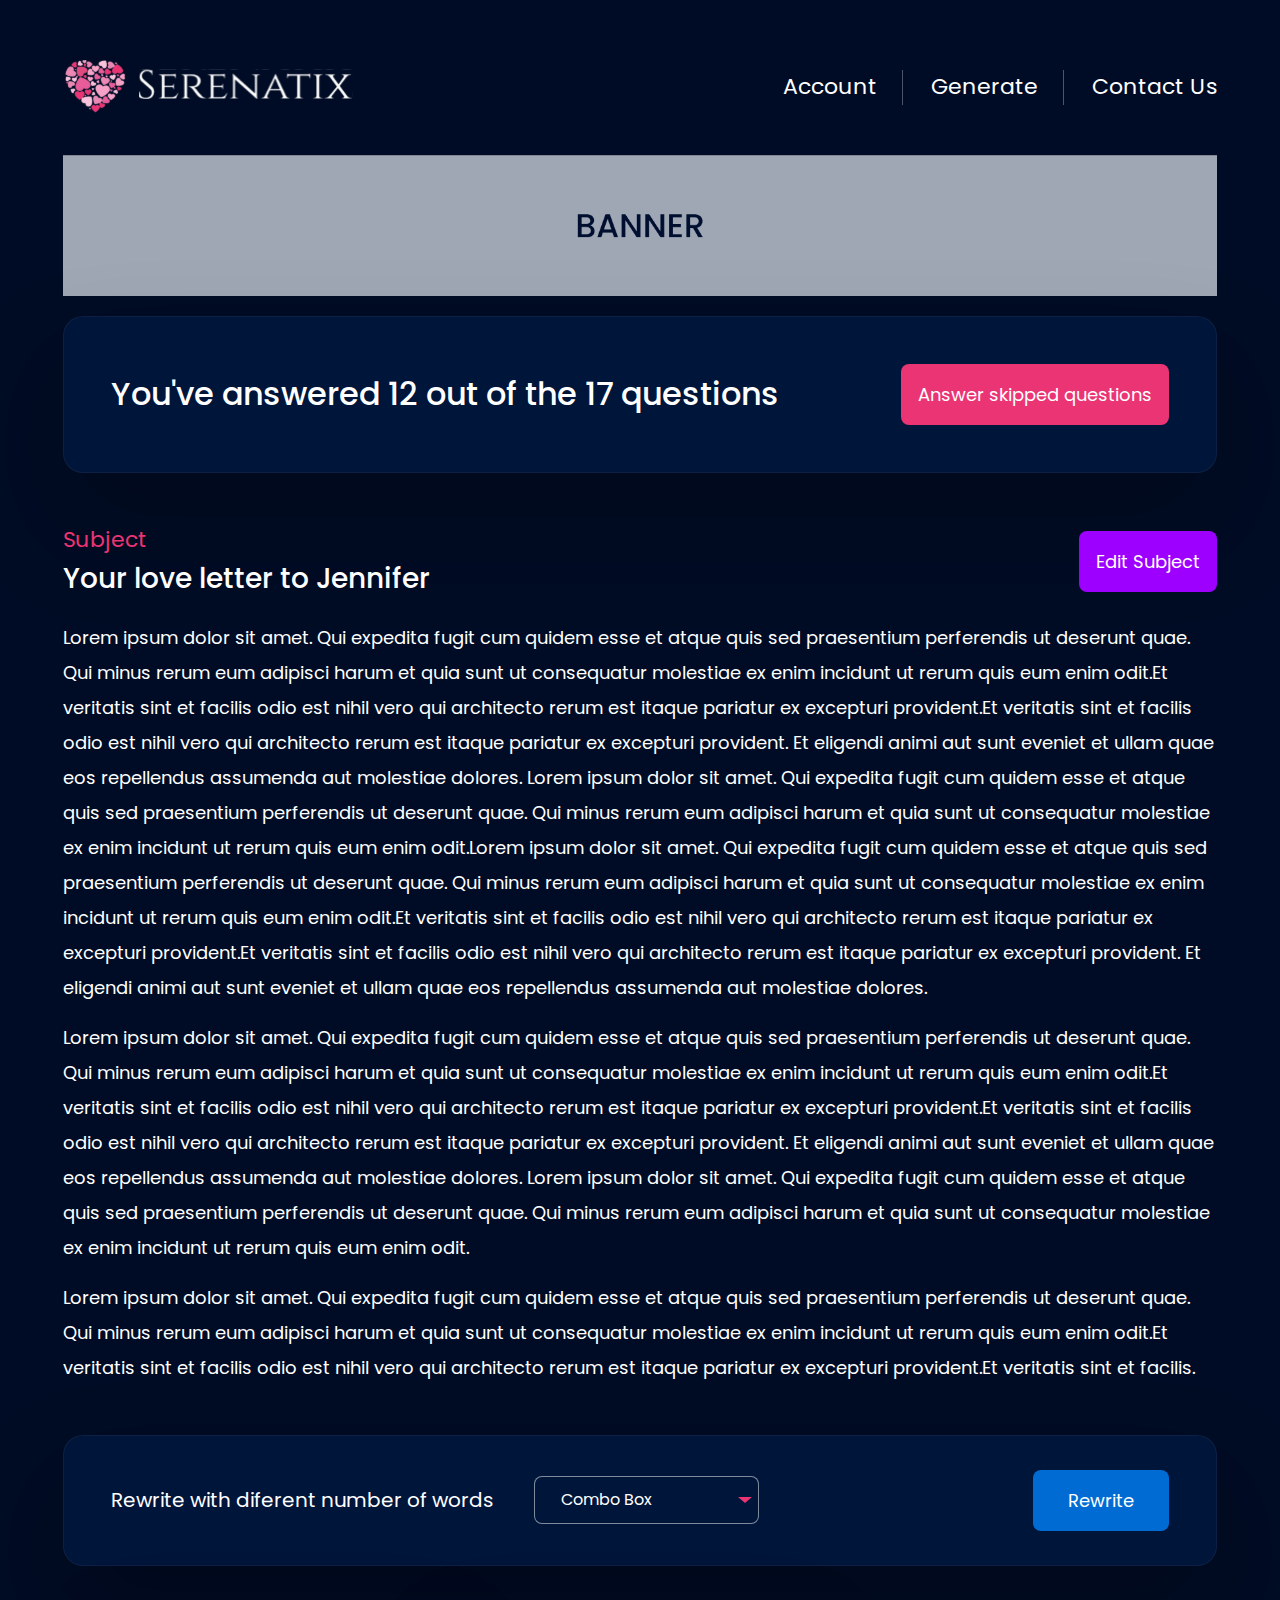
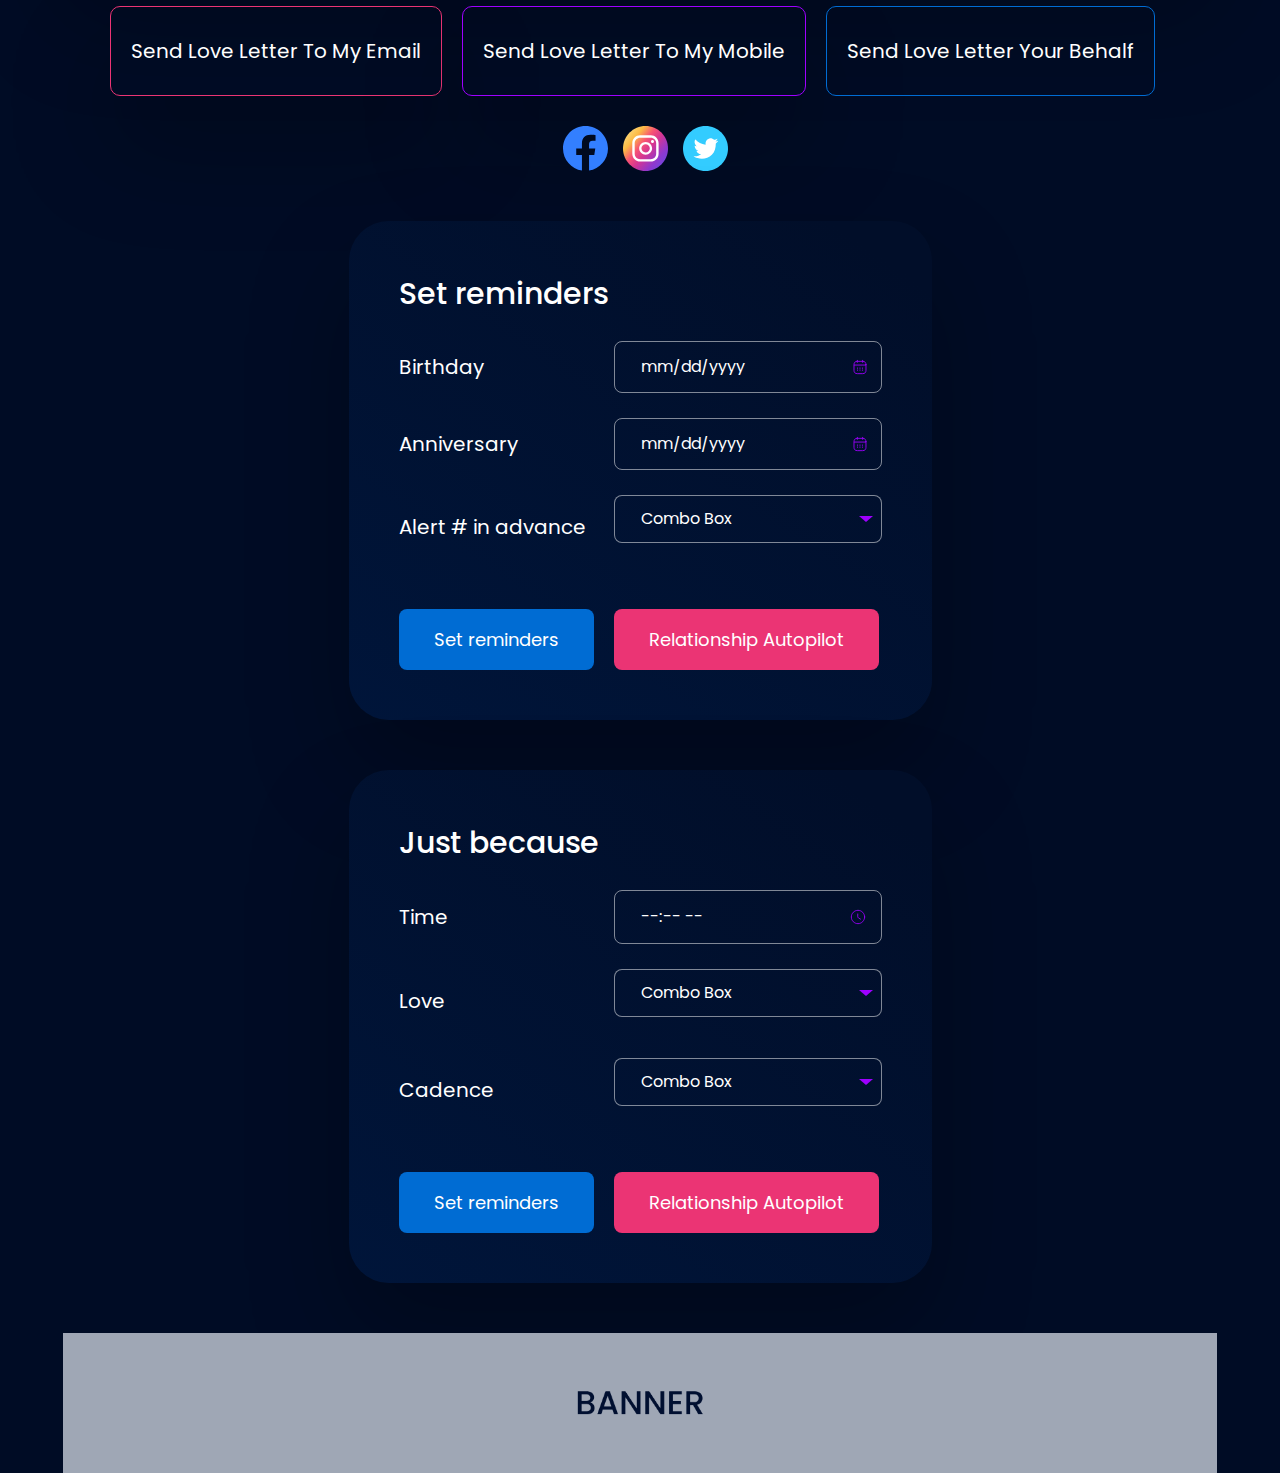
==== commit c9249b20: "Favicon Added" ====
--- a/answare.html
+++ b/answare.html
@@ -33,7 +33,7 @@
                <div class="col ">
                   <div class="header_inner d-lg-flex justify-content-between align-items-center">
                      <div class="header_logo">
-                        <a href="#"><img src="./assets/img/logo/line-logo.png" alt=""></a>
+                        <a href="#"><img src="./assets/img/logo/line-logo.svg" alt=""></a>
                      </div>
                      <div class="header_navigation">
                         <ul>
--- a/assets/css/responsive.css
+++ b/assets/css/responsive.css
@@ -1,19 +1,21 @@
 @media only screen and (min-width: 1651px) and (max-width: 1890px) {
-.generate_content_wrapper .generate_form {
-	max-width: 760px;
-	margin-right: 50px;
+	.generate_content_wrapper .generate_form {
+		max-width: 760px;
+		margin-right: 50px;
+	}
+
+	.generate_content_wrapper .generate_content {
+		width: 682px;
+	}
 }
 
-.generate_content_wrapper .generate_content {
-	width: 682px;
+@media only screen and (min-width: 1651px) and (max-width: 1690px) {
+	.ans_share_btn > a {
+		padding: 29px 20px;
+	}
 }
-}
-
-
-
-
-
-@media only screen and (min-width: 1401px) and (max-width: 1650px) {
+
+@media only screen and (min-width: 1400px) and (max-width: 1650px) {
 	.generate_content_wrapper .generate_form {
 		max-width: 447px;
 		margin-right: 50px;
